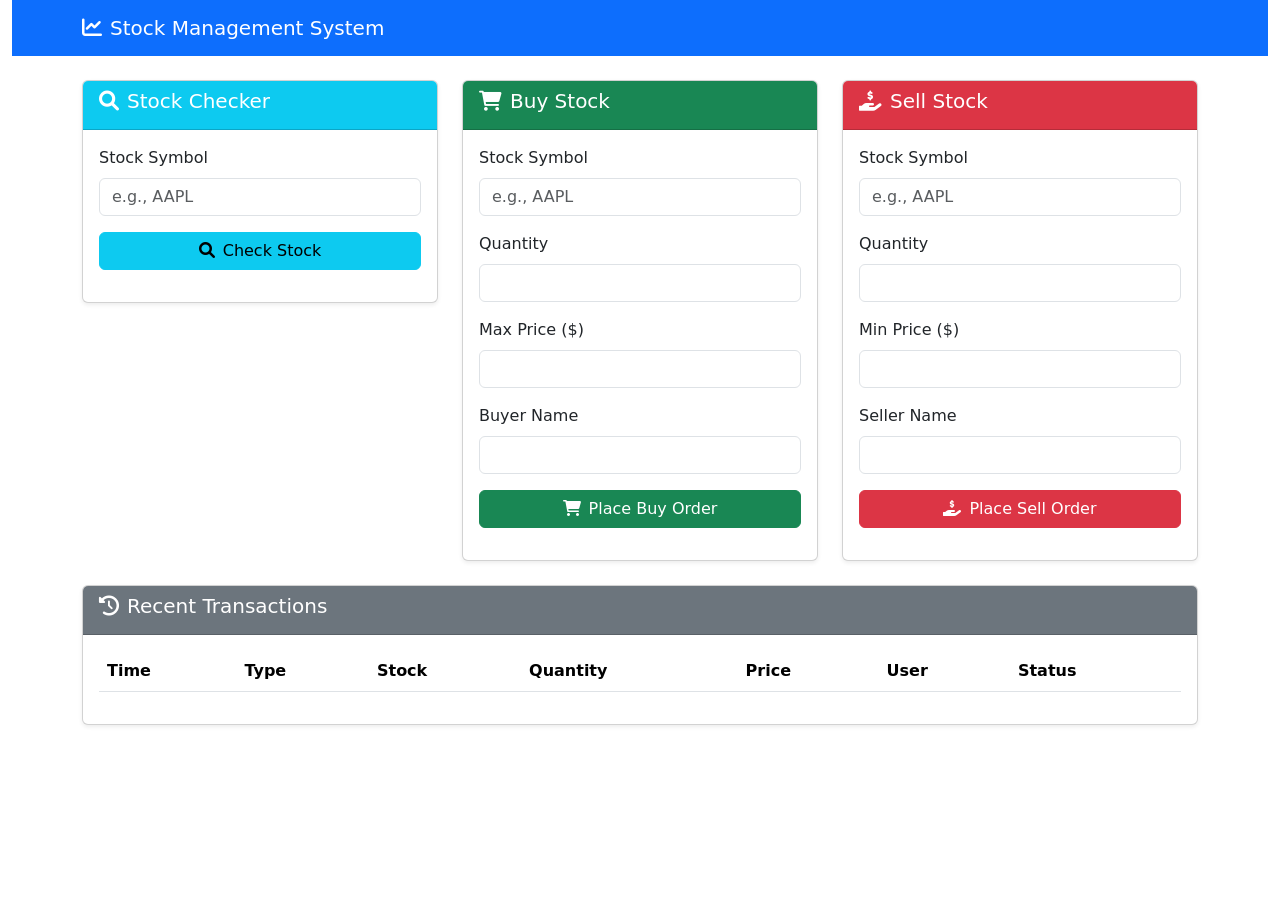
==== 05-Step-Function-Integration-Demo/03-Frontend/index.html @ 8117bcab "Create index.html" ====
<!DOCTYPE html>
<html lang="en">
<head>
    <meta charset="UTF-8">
    <meta name="viewport" content="width=device-width, initial-scale=1.0">
    <title>Stock Management System</title>
    <link href="https://cdn.jsdelivr.net/npm/bootstrap@5.1.3/dist/css/bootstrap.min.css" rel="stylesheet">
    <link href="https://cdnjs.cloudflare.com/ajax/libs/font-awesome/6.0.0/css/all.min.css" rel="stylesheet">
    <link href="styles.css" rel="stylesheet">
</head>
<body>
    <div class="container-fluid">
        <!-- Header -->
        <nav class="navbar navbar-expand-lg navbar-dark bg-primary">
            <div class="container">
                <a class="navbar-brand" href="#">
                    <i class="fas fa-chart-line me-2"></i>Stock Management System
                </a>
            </div>
        </nav>

        <!-- Main Content -->
        <div class="container mt-4">
            <div class="row">
                <!-- Stock Checker Section -->
                <div class="col-md-4">
                    <div class="card shadow-sm">
                        <div class="card-header bg-info text-white">
                            <h5><i class="fas fa-search me-2"></i>Stock Checker</h5>
                        </div>
                        <div class="card-body">
                            <form id="stockCheckerForm">
                                <div class="mb-3">
                                    <label for="stockSymbol" class="form-label">Stock Symbol</label>
                                    <input type="text" class="form-control" id="stockSymbol" placeholder="e.g., AAPL" required>
                                </div>
                                <button type="submit" class="btn btn-info w-100">
                                    <i class="fas fa-search me-2"></i>Check Stock
                                </button>
                            </form>
                            <div id="stockResult" class="mt-3"></div>
                        </div>
                    </div>
                </div>

                <!-- Buyer Section -->
                <div class="col-md-4">
                    <div class="card shadow-sm">
                        <div class="card-header bg-success text-white">
                            <h5><i class="fas fa-shopping-cart me-2"></i>Buy Stock</h5>
                        </div>
                        <div class="card-body">
                            <form id="buyerForm">
                                <div class="mb-3">
                                    <label for="buyStockSymbol" class="form-label">Stock Symbol</label>
                                    <input type="text" class="form-control" id="buyStockSymbol" placeholder="e.g., AAPL" required>
                                </div>
                                <div class="mb-3">
                                    <label for="buyQuantity" class="form-label">Quantity</label>
                                    <input type="number" class="form-control" id="buyQuantity" min="1" required>
                                </div>
                                <div class="mb-3">
                                    <label for="buyPrice" class="form-label">Max Price ($)</label>
                                    <input type="number" class="form-control" id="buyPrice" step="0.01" min="0" required>
                                </div>
                                <div class="mb-3">
                                    <label for="buyerName" class="form-label">Buyer Name</label>
                                    <input type="text" class="form-control" id="buyerName" required>
                                </div>
                                <button type="submit" class="btn btn-success w-100">
                                    <i class="fas fa-shopping-cart me-2"></i>Place Buy Order
                                </button>
                            </form>
                            <div id="buyResult" class="mt-3"></div>
                        </div>
                    </div>
                </div>

                <!-- Seller Section -->
                <div class="col-md-4">
                    <div class="card shadow-sm">
                        <div class="card-header bg-danger text-white">
                            <h5><i class="fas fa-hand-holding-usd me-2"></i>Sell Stock</h5>
                        </div>
                        <div class="card-body">
                            <form id="sellerForm">
                                <div class="mb-3">
                                    <label for="sellStockSymbol" class="form-label">Stock Symbol</label>
                                    <input type="text" class="form-control" id="sellStockSymbol" placeholder="e.g., AAPL" required>
                                </div>
                                <div class="mb-3">
                                    <label for="sellQuantity" class="form-label">Quantity</label>
                                    <input type="number" class="form-control" id="sellQuantity" min="1" required>
                                </div>
                                <div class="mb-3">
                                    <label for="sellPrice" class="form-label">Min Price ($)</label>
                                    <input type="number" class="form-control" id="sellPrice" step="0.01" min="0" required>
                                </div>
                                <div class="mb-3">
                                    <label for="sellerName" class="form-label">Seller Name</label>
                                    <input type="text" class="form-control" id="sellerName" required>
                                </div>
                                <button type="submit" class="btn btn-danger w-100">
                                    <i class="fas fa-hand-holding-usd me-2"></i>Place Sell Order
                                </button>
                            </form>
                            <div id="sellResult" class="mt-3"></div>
                        </div>
                    </div>
                </div>
            </div>

            <!-- Transaction History -->
            <div class="row mt-4">
                <div class="col-12">
                    <div class="card shadow-sm">
                        <div class="card-header bg-secondary text-white">
                            <h5><i class="fas fa-history me-2"></i>Recent Transactions</h5>
                        </div>
                        <div class="card-body">
                            <div class="table-responsive">
                                <table class="table table-striped" id="transactionTable">
                                    <thead>
                                        <tr>
                                            <th>Time</th>
                                            <th>Type</th>
                                            <th>Stock</th>
                                            <th>Quantity</th>
                                            <th>Price</th>
                                            <th>User</th>
                                            <th>Status</th>
                                        </tr>
                                    </thead>
                                    <tbody id="transactionBody">
                                        <!-- Transactions will be populated here -->
                                    </tbody>
                                </table>
                            </div>
                        </div>
                    </div>
                </div>
            </div>
        </div>
    </div>

    <!-- Loading Modal -->
    <div class="modal fade" id="loadingModal" tabindex="-1">
        <div class="modal-dialog modal-sm">
            <div class="modal-content">
                <div class="modal-body text-center">
                    <div class="spinner-border text-primary" role="status">
                        <span class="visually-hidden">Loading...</span>
                    </div>
                    <p class="mt-2">Processing request...</p>
                </div>
            </div>
        </div>
    </div>

    <script src="https://cdn.jsdelivr.net/npm/bootstrap@5.1.3/dist/js/bootstrap.bundle.min.js"></script>
    <script src="script.js"></script>
</body>
</html>
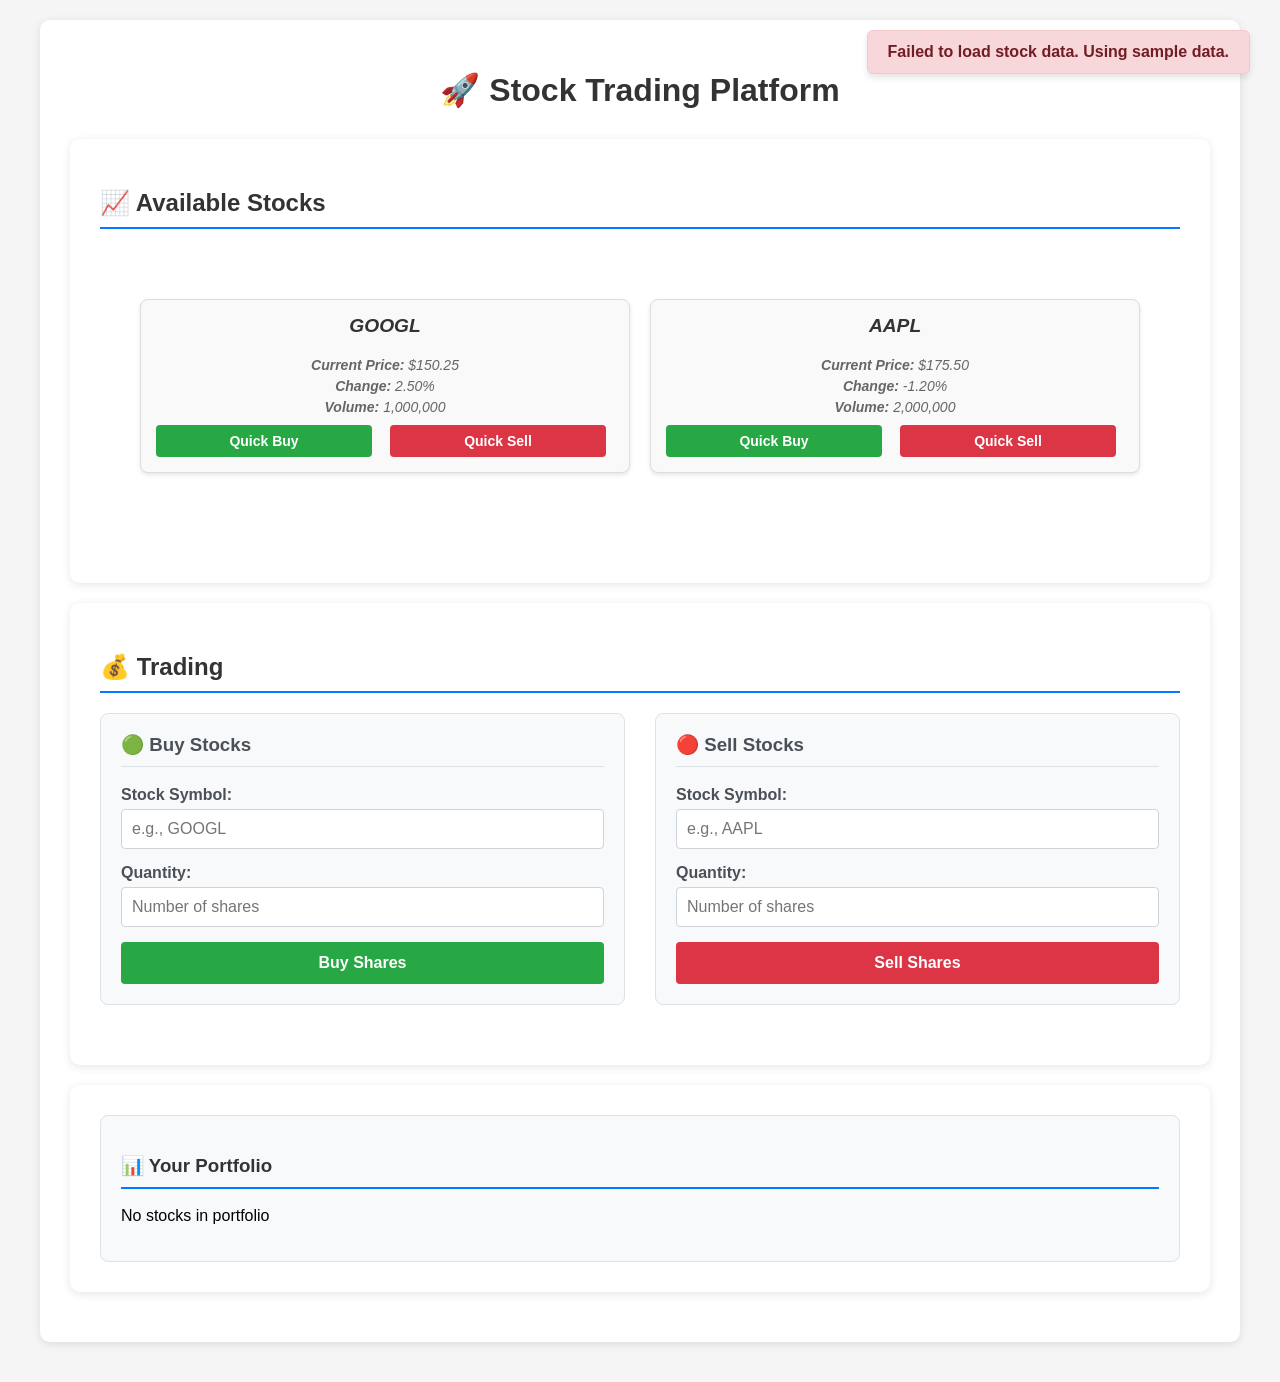
==== commit efa04221: "Update index.html" ====
--- a/05-Step-Function-Integration-Demo/03-Frontend/index.html
+++ b/05-Step-Function-Integration-Demo/03-Frontend/index.html
@@ -3,161 +3,298 @@
 <head>
     <meta charset="UTF-8">
     <meta name="viewport" content="width=device-width, initial-scale=1.0">
-    <title>Stock Management System</title>
-    <link href="https://cdn.jsdelivr.net/npm/bootstrap@5.1.3/dist/css/bootstrap.min.css" rel="stylesheet">
-    <link href="https://cdnjs.cloudflare.com/ajax/libs/font-awesome/6.0.0/css/all.min.css" rel="stylesheet">
-    <link href="styles.css" rel="stylesheet">
+    <title>Stock Checker</title>
+    <style>
+        body {
+            font-family: Arial, sans-serif;
+            max-width: 1200px;
+            margin: 0 auto;
+            padding: 20px;
+            background-color: #f5f5f5;
+        }
+        
+        .container {
+            background-color: white;
+            padding: 30px;
+            border-radius: 10px;
+            box-shadow: 0 2px 10px rgba(0, 0, 0, 0.1);
+            margin-bottom: 20px;
+        }
+        
+        h1 {
+            text-align: center;
+            color: #333;
+            margin-bottom: 30px;
+        }
+        
+        h2, h3 {
+            color: #333;
+            border-bottom: 2px solid #007bff;
+            padding-bottom: 10px;
+        }
+        
+        .trading-section {
+            display: grid;
+            grid-template-columns: 1fr 1fr;
+            gap: 30px;
+            margin-bottom: 30px;
+        }
+        
+        .form-group {
+            background-color: #f8f9fa;
+            padding: 20px;
+            border-radius: 8px;
+            border: 1px solid #dee2e6;
+        }
+        
+        .form-group h3 {
+            margin-top: 0;
+            color: #495057;
+            border-bottom: 1px solid #dee2e6;
+        }
+        
+        .form-row {
+            margin-bottom: 15px;
+        }
+        
+        label {
+            display: block;
+            margin-bottom: 5px;
+            font-weight: bold;
+            color: #495057;
+        }
+        
+        input[type="text"], input[type="number"] {
+            width: 100%;
+            padding: 10px;
+            border: 1px solid #ced4da;
+            border-radius: 4px;
+            font-size: 16px;
+            box-sizing: border-box;
+        }
+        
+        input[type="text"]:focus, input[type="number"]:focus {
+            outline: none;
+            border-color: #007bff;
+            box-shadow: 0 0 0 2px rgba(0, 123, 255, 0.25);
+        }
+        
+        button {
+            background-color: #007bff;
+            color: white;
+            padding: 12px 24px;
+            border: none;
+            border-radius: 4px;
+            cursor: pointer;
+            font-size: 16px;
+            font-weight: bold;
+            transition: background-color 0.2s;
+            width: 100%;
+        }
+        
+        button:hover {
+            background-color: #0056b3;
+        }
+        
+        button:active {
+            transform: translateY(1px);
+        }
+        
+        .buy-button {
+            background-color: #28a745;
+        }
+        
+        .buy-button:hover {
+            background-color: #218838;
+        }
+        
+        .sell-button {
+            background-color: #dc3545;
+        }
+        
+        .sell-button:hover {
+            background-color: #c82333;
+        }
+        
+        #stockList {
+            display: grid;
+            grid-template-columns: repeat(auto-fit, minmax(300px, 1fr));
+            gap: 20px;
+            margin-bottom: 30px;
+        }
+        
+        .stock-item {
+            background-color: white;
+            border: 1px solid #dee2e6;
+            border-radius: 8px;
+            padding: 20px;
+            box-shadow: 0 2px 4px rgba(0, 0, 0, 0.1);
+            transition: transform 0.2s, box-shadow 0.2s;
+        }
+        
+        .stock-item:hover {
+            transform: translateY(-2px);
+            box-shadow: 0 4px 8px rgba(0, 0, 0, 0.15);
+        }
+        
+        .stock-info h3 {
+            margin: 0 0 15px 0;
+            color: #007bff;
+            font-size: 1.5em;
+            border-bottom: none;
+        }
+        
+        .stock-info p {
+            margin: 8px 0;
+            font-size: 14px;
+        }
+        
+        .stock-actions {
+            margin-top: 15px;
+            display: flex;
+            gap: 10px;
+        }
+        
+        .stock-actions button {
+            flex: 1;
+            padding: 8px 12px;
+            font-size: 14px;
+            width: auto;
+        }
+        
+        #portfolio {
+            background-color: #f8f9fa;
+            padding: 20px;
+            border-radius: 8px;
+            border: 1px solid #dee2e6;
+        }
+        
+        .portfolio-item {
+            background-color: white;
+            margin: 10px 0;
+            padding: 15px;
+            border-radius: 6px;
+            border: 1px solid #dee2e6;
+        }
+        
+        .portfolio-stock {
+            display: flex;
+            justify-content: space-between;
+            align-items: center;
+        }
+        
+        .portfolio-symbol {
+            font-weight: bold;
+            color: #007bff;
+            font-size: 1.1em;
+        }
+        
+        .portfolio-quantity {
+            color: #6c757d;
+            font-weight: 500;
+        }
+        
+        .loading {
+            text-align: center;
+            padding: 40px;
+            color: #6c757d;
+            font-style: italic;
+        }
+        
+        .error {
+            background-color: #f8d7da;
+            color: #721c24;
+            padding: 15px;
+            border-radius: 4px;
+            border: 1px solid #f5c6cb;
+            margin: 10px 0;
+        }
+        
+        .success {
+            background-color: #d4edda;
+            color: #155724;
+            padding: 15px;
+            border-radius: 4px;
+            border: 1px solid #c3e6cb;
+            margin: 10px 0;
+        }
+        
+        @media (max-width: 768px) {
+            .trading-section {
+                grid-template-columns: 1fr;
+                gap: 20px;
+            }
+            
+            #stockList {
+                grid-template-columns: 1fr;
+            }
+            
+            .stock-actions {
+                flex-direction: column;
+            }
+        }
+    </style>
 </head>
 <body>
-    <div class="container-fluid">
-        <!-- Header -->
-        <nav class="navbar navbar-expand-lg navbar-dark bg-primary">
-            <div class="container">
-                <a class="navbar-brand" href="#">
-                    <i class="fas fa-chart-line me-2"></i>Stock Management System
-                </a>
+    <div class="container">
+        <h1>🚀 Stock Trading Platform</h1>
+        
+        <!-- Stock Display Section -->
+        <div class="container">
+            <h2>📈 Available Stocks</h2>
+            <div id="stockList" class="loading">
+                Loading stock data...
             </div>
-        </nav>
-
-        <!-- Main Content -->
-        <div class="container mt-4">
-            <div class="row">
-                <!-- Stock Checker Section -->
-                <div class="col-md-4">
-                    <div class="card shadow-sm">
-                        <div class="card-header bg-info text-white">
-                            <h5><i class="fas fa-search me-2"></i>Stock Checker</h5>
+        </div>
+        
+        <!-- Trading Section -->
+        <div class="container">
+            <h2>💰 Trading</h2>
+            <div class="trading-section">
+                <!-- Buy Form -->
+                <div class="form-group">
+                    <h3>🟢 Buy Stocks</h3>
+                    <form id="buyForm">
+                        <div class="form-row">
+                            <label for="buySymbol">Stock Symbol:</label>
+                            <input type="text" id="buySymbol" placeholder="e.g., GOOGL" required>
                         </div>
-                        <div class="card-body">
-                            <form id="stockCheckerForm">
-                                <div class="mb-3">
-                                    <label for="stockSymbol" class="form-label">Stock Symbol</label>
-                                    <input type="text" class="form-control" id="stockSymbol" placeholder="e.g., AAPL" required>
-                                </div>
-                                <button type="submit" class="btn btn-info w-100">
-                                    <i class="fas fa-search me-2"></i>Check Stock
-                                </button>
-                            </form>
-                            <div id="stockResult" class="mt-3"></div>
+                        <div class="form-row">
+                            <label for="buyQuantity">Quantity:</label>
+                            <input type="number" id="buyQuantity" placeholder="Number of shares" min="1" required>
                         </div>
-                    </div>
+                        <button type="submit" class="buy-button">Buy Shares</button>
+                    </form>
                 </div>
-
-                <!-- Buyer Section -->
-                <div class="col-md-4">
-                    <div class="card shadow-sm">
-                        <div class="card-header bg-success text-white">
-                            <h5><i class="fas fa-shopping-cart me-2"></i>Buy Stock</h5>
+                
+                <!-- Sell Form -->
+                <div class="form-group">
+                    <h3>🔴 Sell Stocks</h3>
+                    <form id="sellForm">
+                        <div class="form-row">
+                            <label for="sellSymbol">Stock Symbol:</label>
+                            <input type="text" id="sellSymbol" placeholder="e.g., AAPL" required>
                         </div>
-                        <div class="card-body">
-                            <form id="buyerForm">
-                                <div class="mb-3">
-                                    <label for="buyStockSymbol" class="form-label">Stock Symbol</label>
-                                    <input type="text" class="form-control" id="buyStockSymbol" placeholder="e.g., AAPL" required>
-                                </div>
-                                <div class="mb-3">
-                                    <label for="buyQuantity" class="form-label">Quantity</label>
-                                    <input type="number" class="form-control" id="buyQuantity" min="1" required>
-                                </div>
-                                <div class="mb-3">
-                                    <label for="buyPrice" class="form-label">Max Price ($)</label>
-                                    <input type="number" class="form-control" id="buyPrice" step="0.01" min="0" required>
-                                </div>
-                                <div class="mb-3">
-                                    <label for="buyerName" class="form-label">Buyer Name</label>
-                                    <input type="text" class="form-control" id="buyerName" required>
-                                </div>
-                                <button type="submit" class="btn btn-success w-100">
-                                    <i class="fas fa-shopping-cart me-2"></i>Place Buy Order
-                                </button>
-                            </form>
-                            <div id="buyResult" class="mt-3"></div>
+                        <div class="form-row">
+                            <label for="sellQuantity">Quantity:</label>
+                            <input type="number" id="sellQuantity" placeholder="Number of shares" min="1" required>
                         </div>
-                    </div>
-                </div>
-
-                <!-- Seller Section -->
-                <div class="col-md-4">
-                    <div class="card shadow-sm">
-                        <div class="card-header bg-danger text-white">
-                            <h5><i class="fas fa-hand-holding-usd me-2"></i>Sell Stock</h5>
-                        </div>
-                        <div class="card-body">
-                            <form id="sellerForm">
-                                <div class="mb-3">
-                                    <label for="sellStockSymbol" class="form-label">Stock Symbol</label>
-                                    <input type="text" class="form-control" id="sellStockSymbol" placeholder="e.g., AAPL" required>
-                                </div>
-                                <div class="mb-3">
-                                    <label for="sellQuantity" class="form-label">Quantity</label>
-                                    <input type="number" class="form-control" id="sellQuantity" min="1" required>
-                                </div>
-                                <div class="mb-3">
-                                    <label for="sellPrice" class="form-label">Min Price ($)</label>
-                                    <input type="number" class="form-control" id="sellPrice" step="0.01" min="0" required>
-                                </div>
-                                <div class="mb-3">
-                                    <label for="sellerName" class="form-label">Seller Name</label>
-                                    <input type="text" class="form-control" id="sellerName" required>
-                                </div>
-                                <button type="submit" class="btn btn-danger w-100">
-                                    <i class="fas fa-hand-holding-usd me-2"></i>Place Sell Order
-                                </button>
-                            </form>
-                            <div id="sellResult" class="mt-3"></div>
-                        </div>
-                    </div>
-                </div>
-            </div>
-
-            <!-- Transaction History -->
-            <div class="row mt-4">
-                <div class="col-12">
-                    <div class="card shadow-sm">
-                        <div class="card-header bg-secondary text-white">
-                            <h5><i class="fas fa-history me-2"></i>Recent Transactions</h5>
-                        </div>
-                        <div class="card-body">
-                            <div class="table-responsive">
-                                <table class="table table-striped" id="transactionTable">
-                                    <thead>
-                                        <tr>
-                                            <th>Time</th>
-                                            <th>Type</th>
-                                            <th>Stock</th>
-                                            <th>Quantity</th>
-                                            <th>Price</th>
-                                            <th>User</th>
-                                            <th>Status</th>
-                                        </tr>
-                                    </thead>
-                                    <tbody id="transactionBody">
-                                        <!-- Transactions will be populated here -->
-                                    </tbody>
-                                </table>
-                            </div>
-                        </div>
-                    </div>
+                        <button type="submit" class="sell-button">Sell Shares</button>
+                    </form>
                 </div>
             </div>
         </div>
-    </div>
-
-    <!-- Loading Modal -->
-    <div class="modal fade" id="loadingModal" tabindex="-1">
-        <div class="modal-dialog modal-sm">
-            <div class="modal-content">
-                <div class="modal-body text-center">
-                    <div class="spinner-border text-primary" role="status">
-                        <span class="visually-hidden">Loading...</span>
-                    </div>
-                    <p class="mt-2">Processing request...</p>
-                </div>
+        
+        <!-- Portfolio Section -->
+        <div class="container">
+            <div id="portfolio">
+                <h3>📊 Your Portfolio</h3>
+                <p>No stocks in portfolio</p>
             </div>
         </div>
     </div>
-
-    <script src="https://cdn.jsdelivr.net/npm/bootstrap@5.1.3/dist/js/bootstrap.bundle.min.js"></script>
+    
+    <!-- JavaScript -->
     <script src="script.js"></script>
 </body>
 </html>
